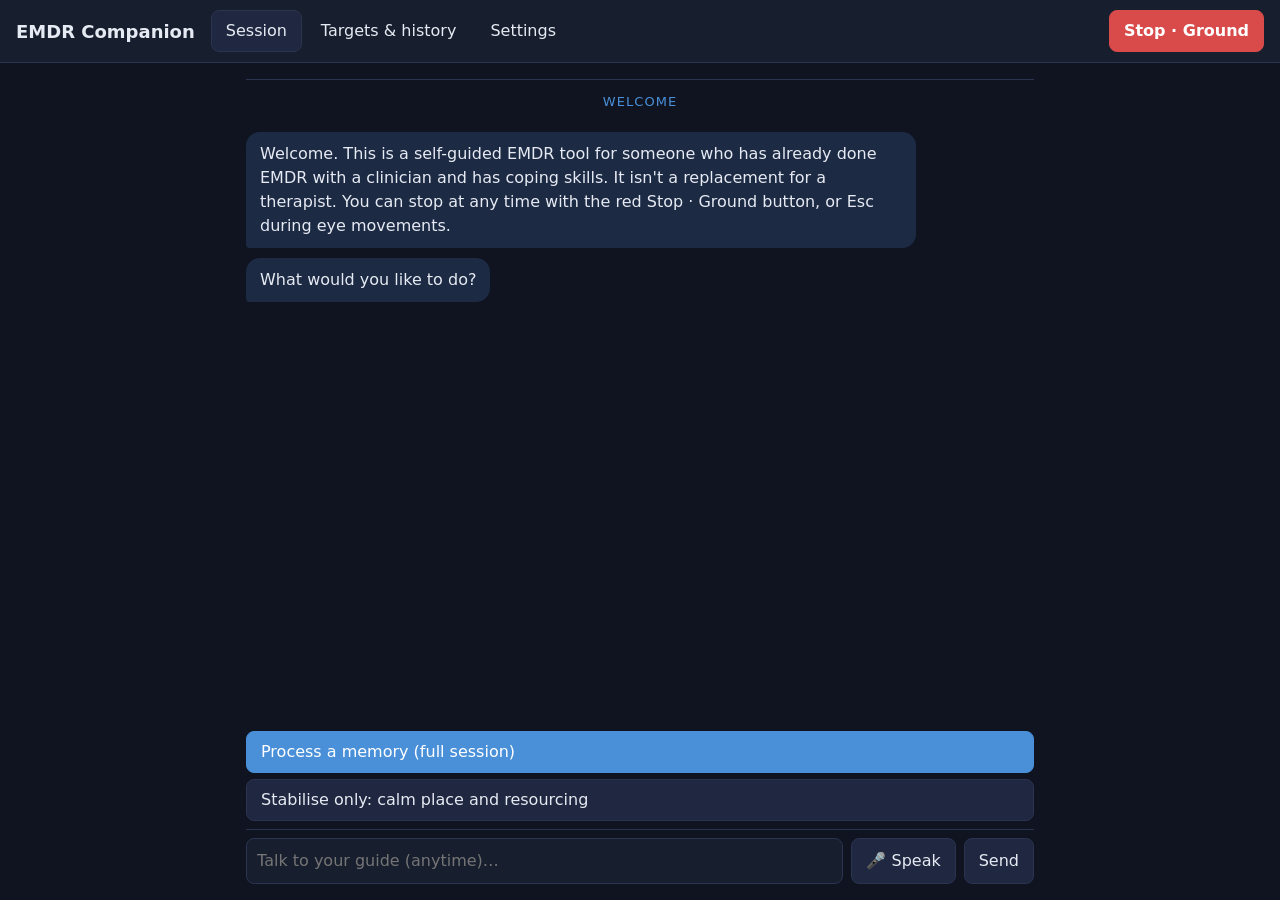
==== index.html @ 09469059 "Add EMDR Companion web app Self-guided 8-phase EMDR session flow with bilateral-stimulation circle, " ====
<!DOCTYPE html>
<html lang="en">
<head>
  <meta charset="utf-8">
  <meta name="viewport" content="width=device-width, initial-scale=1">
  <title>EMDR Companion</title>
  <link rel="stylesheet" href="css/app.css">
</head>
<body>
  <header>
    <h1>EMDR Companion</h1>
    <nav>
      <button data-tab="session" class="active">Session</button>
      <button data-tab="targets">Targets &amp; history</button>
      <button data-tab="settings">Settings</button>
    </nav>
    <button id="btn-ground" class="danger" title="Pause everything and ground">Stop · Ground</button>
  </header>

  <main>
    <section id="tab-session">
      <div id="chat" aria-live="polite"></div>
      <div id="widget"></div>
      <form id="chat-form" autocomplete="off">
        <input id="chat-input" placeholder="Talk to your guide (anytime)…">
        <button type="submit">Send</button>
      </form>
    </section>
    <section id="tab-targets" hidden></section>
    <section id="tab-settings" hidden></section>
  </main>

  <!-- Bilateral stimulation overlay -->
  <div id="bls" hidden>
    <div id="bls-hint"></div>
    <div id="bls-circle"></div>
    <div id="bls-hud">
      <span id="bls-count"></span>
      <button id="bls-pause">Pause</button>
      <button id="bls-fs">Fullscreen</button>
      <button id="bls-stop" class="danger">Stop</button>
    </div>
  </div>

  <!-- Grounding overlay -->
  <div id="ground" class="overlay" hidden>
    <div class="panel">
      <h2>Pause. You are safe right now.</h2>
      <div id="breath"><div id="breath-dot"></div><span id="breath-text"></span></div>
      <p class="muted">Breathe with the circle: in 4 · hold 4 · out 4 · hold 4.</p>
      <ol>
        <li><b>Orient:</b> look around the room slowly. Say your name, today's date, where you are, and that the event is over.</li>
        <li><b>5-4-3-2-1:</b> name 5 things you see, 4 you can touch, 3 you hear, 2 you smell, 1 you taste.</li>
        <li><b>Feel your body:</b> press your feet into the floor, feel the chair holding you, run cool water over your hands.</li>
      </ol>
      <p id="ground-safe" class="safe"></p>
      <div class="row">
        <button id="ground-resume" class="primary">I'm steady — resume</button>
        <button id="ground-end">End processing &amp; close the session</button>
      </div>
      <p class="muted small">If you are in crisis or thinking about harming yourself, call or text 988 (US) or your local emergency number.</p>
    </div>
  </div>

  <!-- Crisis overlay -->
  <div id="crisis" class="overlay" hidden>
    <div class="panel">
      <h2>You deserve real-time support</h2>
      <p>What you wrote sounds serious. Please pause the reprocessing work.</p>
      <ul>
        <li>US: call or text <b>988</b> (Suicide &amp; Crisis Lifeline), or text HOME to <b>741741</b></li>
        <li>Immediate danger: call your local emergency number (911 in the US)</li>
        <li>Elsewhere: <a href="https://findahelpline.com" target="_blank" rel="noopener">findahelpline.com</a></li>
        <li>Contact your therapist or someone you trust right now.</li>
      </ul>
      <div class="row">
        <button id="crisis-ground" class="primary">Ground me first</button>
        <button id="crisis-close">Dismiss</button>
      </div>
    </div>
  </div>

  <script src="js/store.js"></script>
  <script src="js/bls.js"></script>
  <script src="js/ground.js"></script>
  <script src="js/ai.js"></script>
  <script src="js/app.js"></script>
</body>
</html>
---- css/app.css ----
:root {
  --bg: #0f1420; --panel: #171e2e; --panel2: #1f2840; --text: #e6eaf2; --muted: #8a94a8;
  --accent: #4a90d9; --danger: #d94a4a; --guide: #1c2a44; --you: #2a3a2f; --border: #2a3450;
}
* { box-sizing: border-box; }
html, body { height: 100%; margin: 0; }
body {
  background: var(--bg); color: var(--text);
  font: 16px/1.5 system-ui, -apple-system, Segoe UI, sans-serif;
  display: flex; flex-direction: column;
}
header {
  display: flex; align-items: center; gap: 16px; padding: 10px 16px;
  background: var(--panel); border-bottom: 1px solid var(--border);
}
h1 { font-size: 18px; margin: 0; font-weight: 600; }
nav { display: flex; gap: 4px; flex: 1; }
button {
  font: inherit; color: var(--text); background: var(--panel2); border: 1px solid var(--border);
  border-radius: 8px; padding: 8px 14px; cursor: pointer;
}
button:hover { border-color: var(--accent); }
button.primary { background: var(--accent); border-color: var(--accent); color: #fff; }
button.danger { background: var(--danger); border-color: var(--danger); color: #fff; font-weight: 600; }
nav button { background: transparent; border-color: transparent; }
nav button.active { background: var(--panel2); border-color: var(--border); }
main { flex: 1; min-height: 0; display: flex; }
main > section { flex: 1; min-height: 0; max-width: 820px; width: 100%; margin: 0 auto; padding: 16px; display: flex; flex-direction: column; }
main > section[hidden] { display: none; }
#tab-targets, #tab-settings { overflow-y: auto; display: block; }
#tab-targets[hidden], #tab-settings[hidden] { display: none; }

#chat { flex: 1; overflow-y: auto; display: flex; flex-direction: column; gap: 10px; padding-bottom: 8px; }
.msg { max-width: 85%; padding: 10px 14px; border-radius: 14px; white-space: pre-wrap; }
.msg.guide { background: var(--guide); align-self: flex-start; border-bottom-left-radius: 4px; }
.msg.you { background: var(--you); align-self: flex-end; border-bottom-right-radius: 4px; }
.msg.note { align-self: center; color: var(--muted); font-size: 14px; text-align: center; }
.msg.phase { align-self: stretch; text-align: center; color: var(--accent); font-size: 13px; text-transform: uppercase; letter-spacing: .08em; border-top: 1px solid var(--border); border-radius: 0; padding-top: 12px; max-width: none; }
.msg.thinking { color: var(--muted); font-style: italic; }

#widget { padding: 8px 0; display: flex; flex-direction: column; gap: 8px; }
#widget:empty { display: none; }
#widget textarea {
  width: 100%; font: inherit; color: var(--text); background: var(--panel); border: 1px solid var(--border);
  border-radius: 8px; padding: 10px; resize: vertical;
}
.chips, .scale, .actions { display: flex; flex-wrap: wrap; gap: 6px; }
.chip { font-size: 14px; padding: 4px 10px; border-radius: 999px; background: var(--panel); }
.scale button { min-width: 44px; }
.scale button.low:hover { border-color: #4ad94a; }
.scale button.high:hover { border-color: var(--danger); }
.scale-labels { display: flex; justify-content: space-between; color: var(--muted); font-size: 13px; }
.choices { display: flex; flex-direction: column; gap: 6px; }
.choices button { text-align: left; }

#chat-form { display: flex; gap: 8px; padding-top: 8px; border-top: 1px solid var(--border); }
#chat-input { flex: 1; font: inherit; color: var(--text); background: var(--panel); border: 1px solid var(--border); border-radius: 8px; padding: 10px; }

/* BLS overlay */
#bls { position: fixed; inset: 0; z-index: 100; overflow: hidden; }
#bls-circle { position: absolute; left: 0; top: 0; border-radius: 50%; will-change: transform; }
#bls-hint { position: absolute; top: 24px; left: 0; right: 0; text-align: center; color: #fff; opacity: .55; padding: 0 24px; }
#bls-hud { position: absolute; bottom: 16px; left: 0; right: 0; display: flex; gap: 8px; justify-content: center; align-items: center; opacity: .35; transition: opacity .2s; }
#bls-hud:hover { opacity: 1; }
#bls-count { color: #fff; margin-right: 12px; font-variant-numeric: tabular-nums; }

/* Overlays */
.overlay { position: fixed; inset: 0; z-index: 200; background: rgba(5,8,15,.92); display: flex; align-items: center; justify-content: center; padding: 16px; overflow-y: auto; }
.overlay[hidden] { display: none; }
.panel { background: var(--panel); border: 1px solid var(--border); border-radius: 14px; padding: 24px; max-width: 560px; width: 100%; }
.panel h2 { margin-top: 0; }
.row { display: flex; gap: 8px; flex-wrap: wrap; margin-top: 12px; }
.muted { color: var(--muted); } .small { font-size: 13px; }
.safe { background: var(--panel2); padding: 10px 14px; border-radius: 8px; }
#breath { display: flex; flex-direction: column; align-items: center; gap: 8px; padding: 12px; }
#breath-dot { width: 120px; height: 120px; border-radius: 50%; background: var(--accent); opacity: .8; animation: breathe 16s linear infinite; }
@keyframes breathe {
  0% { transform: scale(.5); } 25% { transform: scale(1); } 50% { transform: scale(1); }
  75% { transform: scale(.5); } 100% { transform: scale(.5); }
}

/* Targets & settings */
.card { background: var(--panel); border: 1px solid var(--border); border-radius: 12px; padding: 14px 16px; margin-bottom: 12px; }
.card h3 { margin: 0 0 6px; font-size: 16px; }
.tag { font-size: 12px; padding: 2px 8px; border-radius: 999px; background: var(--panel2); margin-left: 6px; }
.tag.resolved { background: #1f4a2c; }
.field { display: flex; align-items: center; gap: 12px; margin: 8px 0; }
.field label { flex: 0 0 190px; color: var(--muted); font-size: 14px; }
.field input[type=text], .field input[type=password], .field select { flex: 1; font: inherit; color: var(--text); background: var(--panel2); border: 1px solid var(--border); border-radius: 6px; padding: 6px 8px; }
.field input[type=range] { flex: 1; }
.field .val { width: 64px; text-align: right; color: var(--muted); font-size: 13px; }
details summary { cursor: pointer; color: var(--muted); }
@media (max-width: 600px) { .field { flex-wrap: wrap; } .field label { flex-basis: 100%; } header { flex-wrap: wrap; } }

/* Voice dictation */
button.mic.listening { background: var(--danger); border-color: var(--danger); color: #fff; animation: pulse 1.2s ease-in-out infinite; }
@keyframes pulse { 50% { opacity: .6; } }
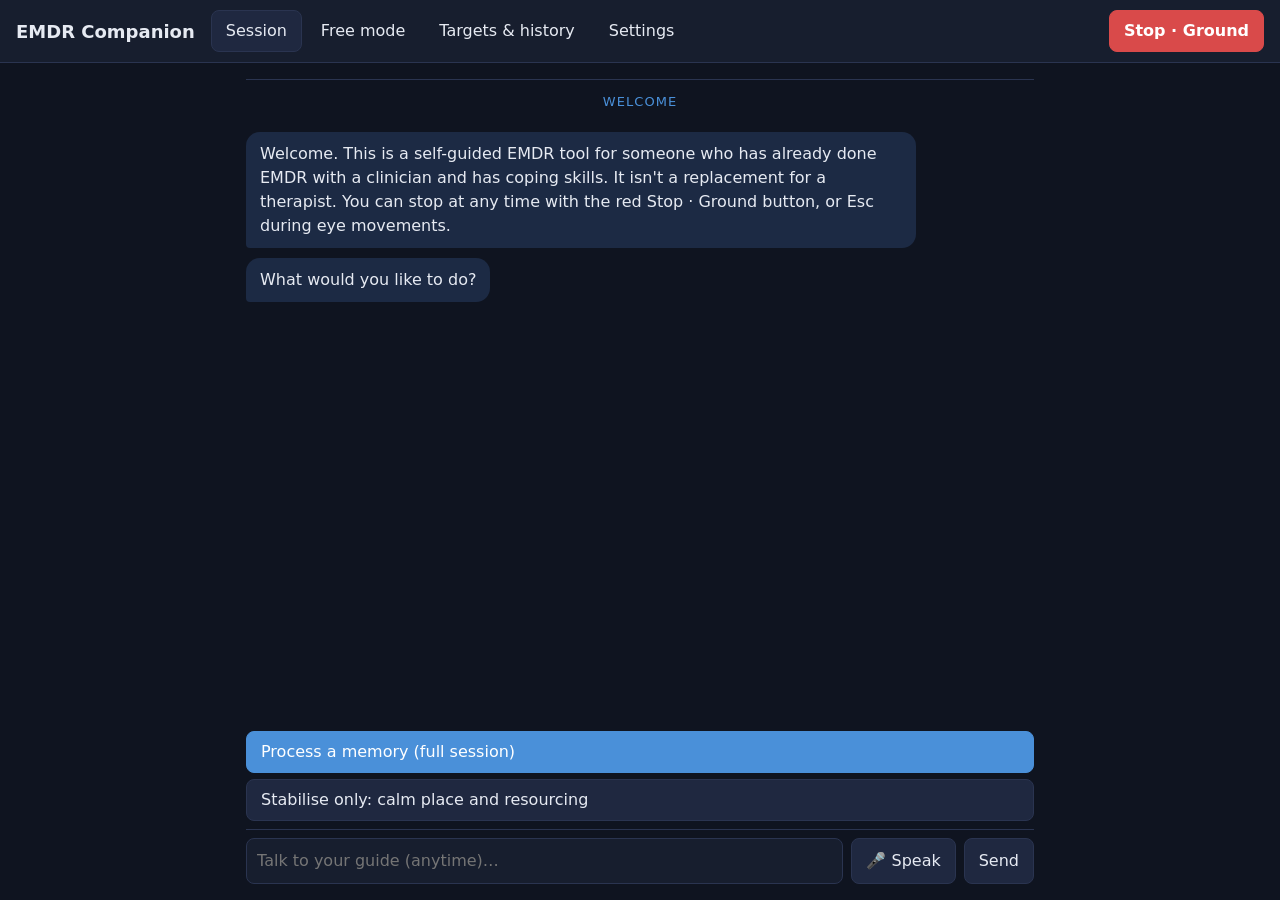
==== commit 60dd57ec: "Add Free mode: timed tone and eye movement with rest between rounds New tab with round length preset" ====
--- a/index.html
+++ b/index.html
@@ -11,6 +11,7 @@
     <h1>EMDR Companion</h1>
     <nav>
       <button data-tab="session" class="active">Session</button>
+      <button data-tab="free">Free mode</button>
       <button data-tab="targets">Targets &amp; history</button>
       <button data-tab="settings">Settings</button>
     </nav>
@@ -26,6 +27,7 @@
         <button type="submit">Send</button>
       </form>
     </section>
+    <section id="tab-free" hidden></section>
     <section id="tab-targets" hidden></section>
     <section id="tab-settings" hidden></section>
   </main>
@@ -34,6 +36,11 @@
   <div id="bls" hidden>
     <div id="bls-hint"></div>
     <div id="bls-circle"></div>
+    <div id="bls-nudge" hidden>
+      <p>You've been going for a while. Check in with yourself: how are you doing?</p>
+      <button id="bls-nudge-go" class="primary">Keep going</button>
+      <button id="bls-nudge-end">End round</button>
+    </div>
     <div id="bls-hud">
       <span id="bls-count"></span>
       <button id="bls-pause">Pause</button>
@@ -83,6 +90,7 @@
   <script src="js/store.js"></script>
   <script src="js/bls.js"></script>
   <script src="js/ground.js"></script>
+  <script src="js/free.js"></script>
   <script src="js/ai.js"></script>
   <script src="js/app.js"></script>
 </body>
--- a/css/app.css
+++ b/css/app.css
@@ -27,8 +27,8 @@
 main { flex: 1; min-height: 0; display: flex; }
 main > section { flex: 1; min-height: 0; max-width: 820px; width: 100%; margin: 0 auto; padding: 16px; display: flex; flex-direction: column; }
 main > section[hidden] { display: none; }
-#tab-targets, #tab-settings { overflow-y: auto; display: block; }
-#tab-targets[hidden], #tab-settings[hidden] { display: none; }
+#tab-targets, #tab-settings, #tab-free { overflow-y: auto; display: block; }
+#tab-targets[hidden], #tab-settings[hidden], #tab-free[hidden] { display: none; }
 
 #chat { flex: 1; overflow-y: auto; display: flex; flex-direction: column; gap: 10px; padding-bottom: 8px; }
 .msg { max-width: 85%; padding: 10px 14px; border-radius: 14px; white-space: pre-wrap; }
@@ -95,3 +95,27 @@
 /* Voice dictation */
 button.mic.listening { background: var(--danger); border-color: var(--danger); color: #fff; animation: pulse 1.2s ease-in-out infinite; }
 @keyframes pulse { 50% { opacity: .6; } }
+
+/* Free mode */
+.free-top { display: flex; justify-content: space-between; align-items: center; }
+.free-sub { margin-top: 16px !important; }
+.free-custom, .free-row { display: flex; align-items: center; gap: 6px; flex-wrap: wrap; margin: 8px 0; }
+.check { display: flex; align-items: center; gap: 6px; margin: 6px 0; }
+input.num { width: 64px; font: inherit; color: var(--text); background: var(--panel2); border: 1px solid var(--border); border-radius: 6px; padding: 4px 6px; }
+input.num:disabled { opacity: .4; }
+.chip.on { background: var(--accent); border-color: var(--accent); color: #fff; }
+button.link { background: none; border: none; color: var(--muted); padding: 4px 6px; text-decoration: underline; }
+button.link:hover { color: var(--text); }
+.free-rest { display: flex; flex-direction: column; align-items: center; gap: 12px; margin-top: 10vh; text-align: center; }
+.free-breathe { color: var(--muted); font-size: 18px; margin: 0; }
+button.big { font-size: 20px; padding: 14px 48px; }
+/* deliberately quiet: easy to find, hard to hit by accident */
+button.btn-muted { background: transparent; color: var(--muted); border-color: var(--border); opacity: .6; padding: 10px 28px; }
+button.btn-muted:hover, button.btn-muted:focus { opacity: 1; color: var(--text); }
+
+/* eye-movement overlay: hide the pointer and controls when idle; check-in prompt */
+#bls.idle { cursor: none; }
+#bls.idle #bls-hud { opacity: 0; }
+#bls-nudge { position: absolute; left: 50%; top: 50%; transform: translate(-50%, -50%); background: rgba(15,20,32,.92); border: 1px solid var(--border); border-radius: 14px; padding: 20px 24px; max-width: 380px; text-align: center; color: var(--text); }
+#bls-nudge[hidden] { display: none; }
+#bls-nudge button { margin: 4px; }
